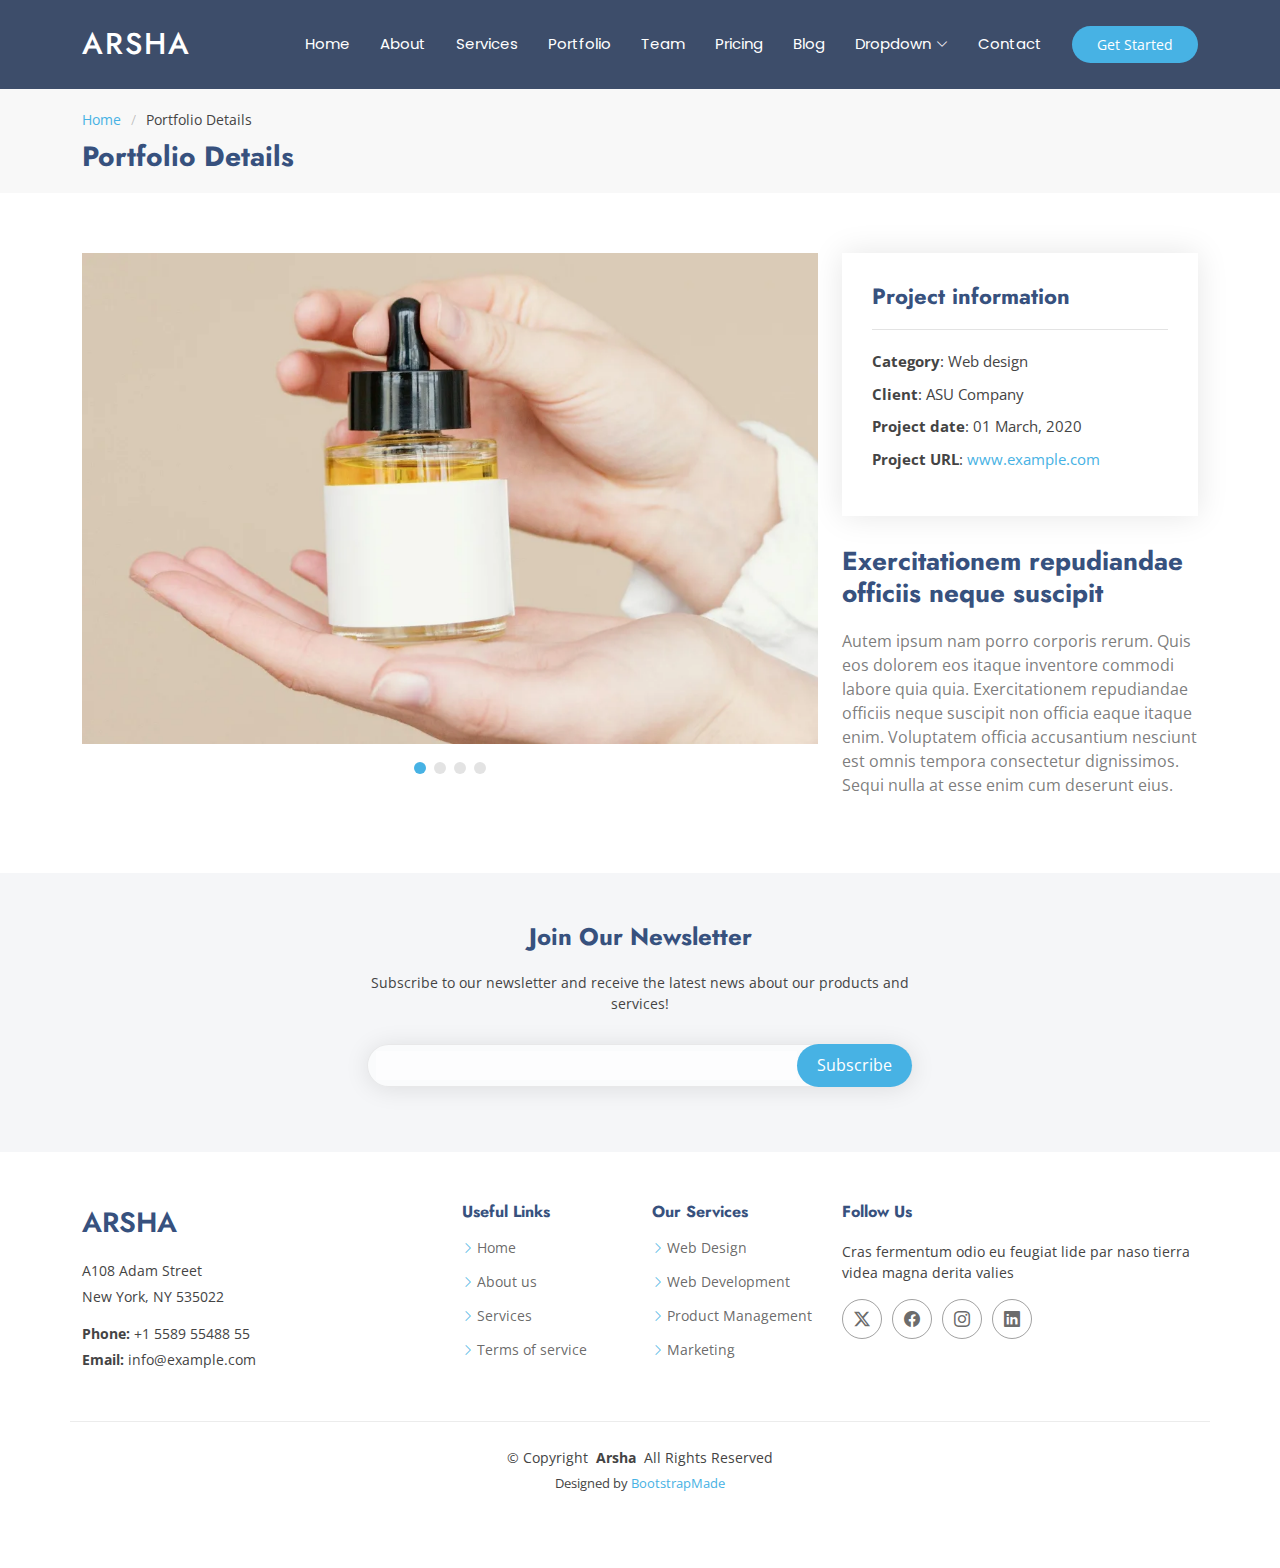
==== portfolio-details.html @ c24a5b59 "Initial commit: Added Arsha template files" ====
<!DOCTYPE html>
<html lang="en">

<head>
  <meta charset="utf-8">
  <meta content="width=device-width, initial-scale=1.0" name="viewport">
  <title>Portfolio Details - Arsha Bootstrap Template</title>
  <meta name="description" content="">
  <meta name="keywords" content="">

  <!-- Favicons -->
  <link href="assets/img/favicon.png" rel="icon">
  <link href="assets/img/apple-touch-icon.png" rel="apple-touch-icon">

  <!-- Fonts -->
  <link href="https://fonts.googleapis.com" rel="preconnect">
  <link href="https://fonts.gstatic.com" rel="preconnect" crossorigin>
  <link href="https://fonts.googleapis.com/css2?family=Open+Sans:ital,wght@0,300;0,400;0,500;0,600;0,700;0,800;1,300;1,400;1,500;1,600;1,700;1,800&family=Poppins:ital,wght@0,100;0,200;0,300;0,400;0,500;0,600;0,700;0,800;0,900;1,100;1,200;1,300;1,400;1,500;1,600;1,700;1,800;1,900&family=Jost:ital,wght@0,100;0,200;0,300;0,400;0,500;0,600;0,700;0,800;0,900;1,100;1,200;1,300;1,400;1,500;1,600;1,700;1,800;1,900&display=swap" rel="stylesheet">

  <!-- Vendor CSS Files -->
  <link href="assets/vendor/bootstrap/css/bootstrap.min.css" rel="stylesheet">
  <link href="assets/vendor/bootstrap-icons/bootstrap-icons.css" rel="stylesheet">
  <link href="assets/vendor/aos/aos.css" rel="stylesheet">
  <link href="assets/vendor/glightbox/css/glightbox.min.css" rel="stylesheet">
  <link href="assets/vendor/swiper/swiper-bundle.min.css" rel="stylesheet">

  <!-- Main CSS File -->
  <link href="assets/css/main.css" rel="stylesheet">

  <!-- =======================================================
  * Template Name: Arsha
  * Template URL: https://bootstrapmade.com/arsha-free-bootstrap-html-template-corporate/
  * Updated: Feb 22 2025 with Bootstrap v5.3.3
  * Author: BootstrapMade.com
  * License: https://bootstrapmade.com/license/
  ======================================================== -->
</head>

<body class="portfolio-details-page">

  <header id="header" class="header d-flex align-items-center sticky-top">
    <div class="container-fluid container-xl position-relative d-flex align-items-center">

      <a href="index.html" class="logo d-flex align-items-center me-auto">
        <!-- Uncomment the line below if you also wish to use an image logo -->
        <!-- <img src="assets/img/logo.webp" alt=""> -->
        <h1 class="sitename">Arsha</h1>
      </a>

      <nav id="navmenu" class="navmenu">
        <ul>
          <li><a href="#hero">Home</a></li>
          <li><a href="#about">About</a></li>
          <li><a href="#services">Services</a></li>
          <li><a href="#portfolio">Portfolio</a></li>
          <li><a href="#team">Team</a></li>
          <li><a href="#pricing">Pricing</a></li>
          <li><a href="blog.html">Blog</a></li>
          <li class="dropdown"><a href="#"><span>Dropdown</span> <i class="bi bi-chevron-down toggle-dropdown"></i></a>
            <ul>
              <li><a href="#">Dropdown 1</a></li>
              <li class="dropdown"><a href="#"><span>Deep Dropdown</span> <i class="bi bi-chevron-down toggle-dropdown"></i></a>
                <ul>
                  <li><a href="#">Deep Dropdown 1</a></li>
                  <li><a href="#">Deep Dropdown 2</a></li>
                  <li><a href="#">Deep Dropdown 3</a></li>
                  <li><a href="#">Deep Dropdown 4</a></li>
                  <li><a href="#">Deep Dropdown 5</a></li>
                </ul>
              </li>
              <li><a href="#">Dropdown 2</a></li>
              <li><a href="#">Dropdown 3</a></li>
              <li><a href="#">Dropdown 4</a></li>
            </ul>
          </li>
          <li><a href="#contact">Contact</a></li>
        </ul>
        <i class="mobile-nav-toggle d-xl-none bi bi-list"></i>
      </nav>

      <a class="btn-getstarted" href="#about">Get Started</a>

    </div>
  </header>

  <main class="main">

    <!-- Page Title -->
    <div class="page-title" data-aos="fade">
      <div class="container">
        <nav class="breadcrumbs">
          <ol>
            <li><a href="index.html">Home</a></li>
            <li class="current">Portfolio Details</li>
          </ol>
        </nav>
        <h1>Portfolio Details</h1>
      </div>
    </div><!-- End Page Title -->

    <!-- Portfolio Details Section -->
    <section id="portfolio-details" class="portfolio-details section">

      <div class="container" data-aos="fade-up" data-aos-delay="100">

        <div class="row gy-4">

          <div class="col-lg-8">
            <div class="portfolio-details-slider swiper init-swiper">

              <script type="application/json" class="swiper-config">
                {
                  "loop": true,
                  "speed": 600,
                  "autoplay": {
                    "delay": 5000
                  },
                  "slidesPerView": "auto",
                  "pagination": {
                    "el": ".swiper-pagination",
                    "type": "bullets",
                    "clickable": true
                  }
                }
              </script>

              <div class="swiper-wrapper align-items-center">

                <div class="swiper-slide">
                  <img src="assets/img/portfolio/portfolio-1.webp" alt="">
                </div>

                <div class="swiper-slide">
                  <img src="assets/img/portfolio/portfolio-10.webp" alt="">
                </div>

                <div class="swiper-slide">
                  <img src="assets/img/portfolio/portfolio-7.webp" alt="">
                </div>

                <div class="swiper-slide">
                  <img src="assets/img/portfolio/portfolio-4.webp" alt="">
                </div>

              </div>
              <div class="swiper-pagination"></div>
            </div>
          </div>

          <div class="col-lg-4">
            <div class="portfolio-info" data-aos="fade-up" data-aos-delay="200">
              <h3>Project information</h3>
              <ul>
                <li><strong>Category</strong>: Web design</li>
                <li><strong>Client</strong>: ASU Company</li>
                <li><strong>Project date</strong>: 01 March, 2020</li>
                <li><strong>Project URL</strong>: <a href="#">www.example.com</a></li>
              </ul>
            </div>
            <div class="portfolio-description" data-aos="fade-up" data-aos-delay="300">
              <h2>Exercitationem repudiandae officiis neque suscipit</h2>
              <p>
                Autem ipsum nam porro corporis rerum. Quis eos dolorem eos itaque inventore commodi labore quia quia. Exercitationem repudiandae officiis neque suscipit non officia eaque itaque enim. Voluptatem officia accusantium nesciunt est omnis tempora consectetur dignissimos. Sequi nulla at esse enim cum deserunt eius.
              </p>
            </div>
          </div>

        </div>

      </div>

    </section><!-- /Portfolio Details Section -->

  </main>

  <footer id="footer" class="footer">

    <div class="footer-newsletter">
      <div class="container">
        <div class="row justify-content-center text-center">
          <div class="col-lg-6">
            <h4>Join Our Newsletter</h4>
            <p>Subscribe to our newsletter and receive the latest news about our products and services!</p>
            <form action="forms/newsletter.php" method="post" class="php-email-form">
              <div class="newsletter-form"><input type="email" name="email"><input type="submit" value="Subscribe"></div>
              <div class="loading">Loading</div>
              <div class="error-message"></div>
              <div class="sent-message">Your subscription request has been sent. Thank you!</div>
            </form>
          </div>
        </div>
      </div>
    </div>

    <div class="container footer-top">
      <div class="row gy-4">
        <div class="col-lg-4 col-md-6 footer-about">
          <a href="index.html" class="d-flex align-items-center">
            <span class="sitename">Arsha</span>
          </a>
          <div class="footer-contact pt-3">
            <p>A108 Adam Street</p>
            <p>New York, NY 535022</p>
            <p class="mt-3"><strong>Phone:</strong> <span>+1 5589 55488 55</span></p>
            <p><strong>Email:</strong> <span>info@example.com</span></p>
          </div>
        </div>

        <div class="col-lg-2 col-md-3 footer-links">
          <h4>Useful Links</h4>
          <ul>
            <li><i class="bi bi-chevron-right"></i> <a href="#">Home</a></li>
            <li><i class="bi bi-chevron-right"></i> <a href="#">About us</a></li>
            <li><i class="bi bi-chevron-right"></i> <a href="#">Services</a></li>
            <li><i class="bi bi-chevron-right"></i> <a href="#">Terms of service</a></li>
          </ul>
        </div>

        <div class="col-lg-2 col-md-3 footer-links">
          <h4>Our Services</h4>
          <ul>
            <li><i class="bi bi-chevron-right"></i> <a href="#">Web Design</a></li>
            <li><i class="bi bi-chevron-right"></i> <a href="#">Web Development</a></li>
            <li><i class="bi bi-chevron-right"></i> <a href="#">Product Management</a></li>
            <li><i class="bi bi-chevron-right"></i> <a href="#">Marketing</a></li>
          </ul>
        </div>

        <div class="col-lg-4 col-md-12">
          <h4>Follow Us</h4>
          <p>Cras fermentum odio eu feugiat lide par naso tierra videa magna derita valies</p>
          <div class="social-links d-flex">
            <a href=""><i class="bi bi-twitter-x"></i></a>
            <a href=""><i class="bi bi-facebook"></i></a>
            <a href=""><i class="bi bi-instagram"></i></a>
            <a href=""><i class="bi bi-linkedin"></i></a>
          </div>
        </div>

      </div>
    </div>

    <div class="container copyright text-center mt-4">
      <p>© <span>Copyright</span> <strong class="px-1 sitename">Arsha</strong> <span>All Rights Reserved</span></p>
      <div class="credits">
        <!-- All the links in the footer should remain intact. -->
        <!-- You can delete the links only if you've purchased the pro version. -->
        <!-- Licensing information: https://bootstrapmade.com/license/ -->
        <!-- Purchase the pro version with working PHP/AJAX contact form: [buy-url] -->
        Designed by <a href="https://bootstrapmade.com/">BootstrapMade</a>
      </div>
    </div>

  </footer>

  <!-- Scroll Top -->
  <a href="#" id="scroll-top" class="scroll-top d-flex align-items-center justify-content-center"><i class="bi bi-arrow-up-short"></i></a>

  <!-- Preloader -->
  <div id="preloader"></div>

  <!-- Vendor JS Files -->
  <script src="assets/vendor/bootstrap/js/bootstrap.bundle.min.js"></script>
  <script src="assets/vendor/php-email-form/validate.js"></script>
  <script src="assets/vendor/aos/aos.js"></script>
  <script src="assets/vendor/glightbox/js/glightbox.min.js"></script>
  <script src="assets/vendor/swiper/swiper-bundle.min.js"></script>
  <script src="assets/vendor/waypoints/noframework.waypoints.js"></script>
  <script src="assets/vendor/imagesloaded/imagesloaded.pkgd.min.js"></script>
  <script src="assets/vendor/isotope-layout/isotope.pkgd.min.js"></script>

  <!-- Main JS File -->
  <script src="assets/js/main.js"></script>

</body>

</html>
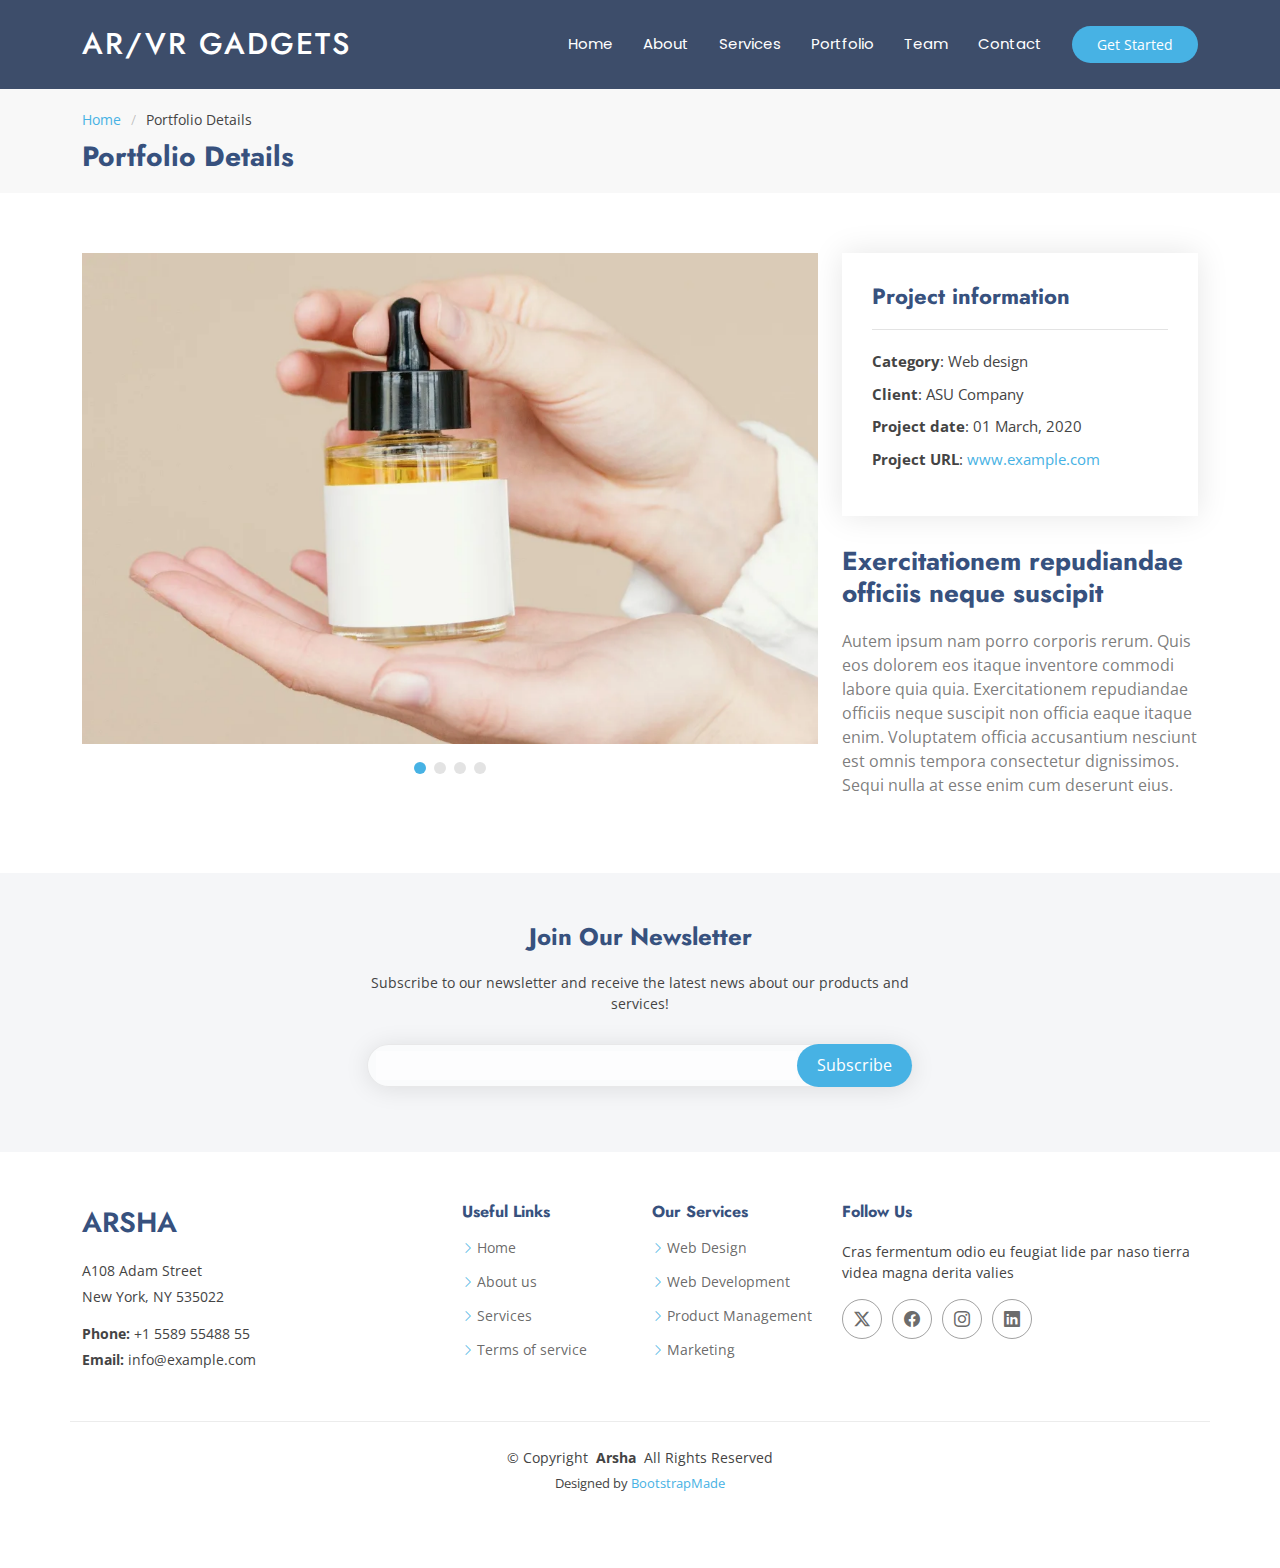
==== commit 6202c2a7: "Update portfolio-details.html" ====
--- a/portfolio-details.html
+++ b/portfolio-details.html
@@ -4,7 +4,7 @@
 <head>
   <meta charset="utf-8">
   <meta content="width=device-width, initial-scale=1.0" name="viewport">
-  <title>Portfolio Details - Arsha Bootstrap Template</title>
+  <title>Portfolio Details - AR/VR Gadgets</title>
   <meta name="description" content="">
   <meta name="keywords" content="">
 
@@ -44,36 +44,17 @@
       <a href="index.html" class="logo d-flex align-items-center me-auto">
         <!-- Uncomment the line below if you also wish to use an image logo -->
         <!-- <img src="assets/img/logo.webp" alt=""> -->
-        <h1 class="sitename">Arsha</h1>
+        <h1 class="sitename">AR/VR Gadgets</h1>
       </a>
 
       <nav id="navmenu" class="navmenu">
         <ul>
-          <li><a href="#hero">Home</a></li>
-          <li><a href="#about">About</a></li>
-          <li><a href="#services">Services</a></li>
+          <li><a href="index.html">Home</a></li>
+          <li><a href="index.html#about">About</a></li>
+          <li><a href="index.html#services">Services</a></li>
           <li><a href="#portfolio">Portfolio</a></li>
-          <li><a href="#team">Team</a></li>
-          <li><a href="#pricing">Pricing</a></li>
-          <li><a href="blog.html">Blog</a></li>
-          <li class="dropdown"><a href="#"><span>Dropdown</span> <i class="bi bi-chevron-down toggle-dropdown"></i></a>
-            <ul>
-              <li><a href="#">Dropdown 1</a></li>
-              <li class="dropdown"><a href="#"><span>Deep Dropdown</span> <i class="bi bi-chevron-down toggle-dropdown"></i></a>
-                <ul>
-                  <li><a href="#">Deep Dropdown 1</a></li>
-                  <li><a href="#">Deep Dropdown 2</a></li>
-                  <li><a href="#">Deep Dropdown 3</a></li>
-                  <li><a href="#">Deep Dropdown 4</a></li>
-                  <li><a href="#">Deep Dropdown 5</a></li>
-                </ul>
-              </li>
-              <li><a href="#">Dropdown 2</a></li>
-              <li><a href="#">Dropdown 3</a></li>
-              <li><a href="#">Dropdown 4</a></li>
-            </ul>
-          </li>
-          <li><a href="#contact">Contact</a></li>
+          <li><a href="index.html#team">Team</a></li>
+          <li><a href="index.html#contact">Contact</a></li>
         </ul>
         <i class="mobile-nav-toggle d-xl-none bi bi-list"></i>
       </nav>
@@ -274,4 +255,4 @@
 
 </body>
 
-</html>+</html>
--- a/assets/css/main.css
+++ b/assets/css/main.css
@@ -844,15 +844,47 @@
 }
 
 /*--------------------------------------------------------------
-# Hero Section
---------------------------------------------------------------*/
+/* Hero Section */
 .hero {
   width: 100%;
-  min-height: 80vh;
+  min-height: 100vh;
   position: relative;
   padding: 120px 0 60px 0;
   display: flex;
   align-items: center;
+  color: #fff;
+  text-shadow: 2px 2px 4px rgba(0, 0, 0, 0.7);
+  background-image: url('assets/img/bg/bg-front.jpeg');
+  background-size: cover;
+  background-position: center;
+  animation: backgroundAnimation 10s infinite alternate;
+}
+
+/* Ensuring background responsiveness */
+@media (max-width: 1200px) {
+  .hero {
+    background-attachment: fixed;
+  }
+}
+
+@media (max-width: 768px) {
+  .hero {
+    background-size: cover;
+    background-position: top center;
+  }
+}
+
+@media (max-width: 480px) {
+  .hero {
+    background-size: cover;
+    background-position: top center;
+  }
+}
+
+@keyframes backgroundAnimation {
+  0% { background-position: top left; }
+  50% { background-position: bottom right; }
+  100% { background-position: top left; }
 }
 
 .hero h1 {
@@ -863,7 +895,7 @@
 }
 
 .hero p {
-  color: color-mix(in srgb, var(--default-color), transparent 30%);
+  color: #ddd;
   margin: 5px 0 30px 0;
   font-size: 22px;
   line-height: 1.3;
@@ -912,10 +944,6 @@
   color: color-mix(in srgb, var(--accent-color), transparent 15%);
 }
 
-.hero .animated {
-  animation: up-down 2s ease-in-out infinite alternate-reverse both;
-}
-
 @media (max-width: 640px) {
   .hero h1 {
     font-size: 28px;
@@ -938,11 +966,12 @@
   0% {
     transform: translateY(10px);
   }
-
   100% {
     transform: translateY(-10px);
   }
 }
+
+
 
 /*--------------------------------------------------------------
 # Clients Section
@@ -3574,4 +3603,4 @@
   padding-left: 5px;
   color: color-mix(in srgb, var(--default-color), transparent 60%);
   font-size: 14px;
-}+}
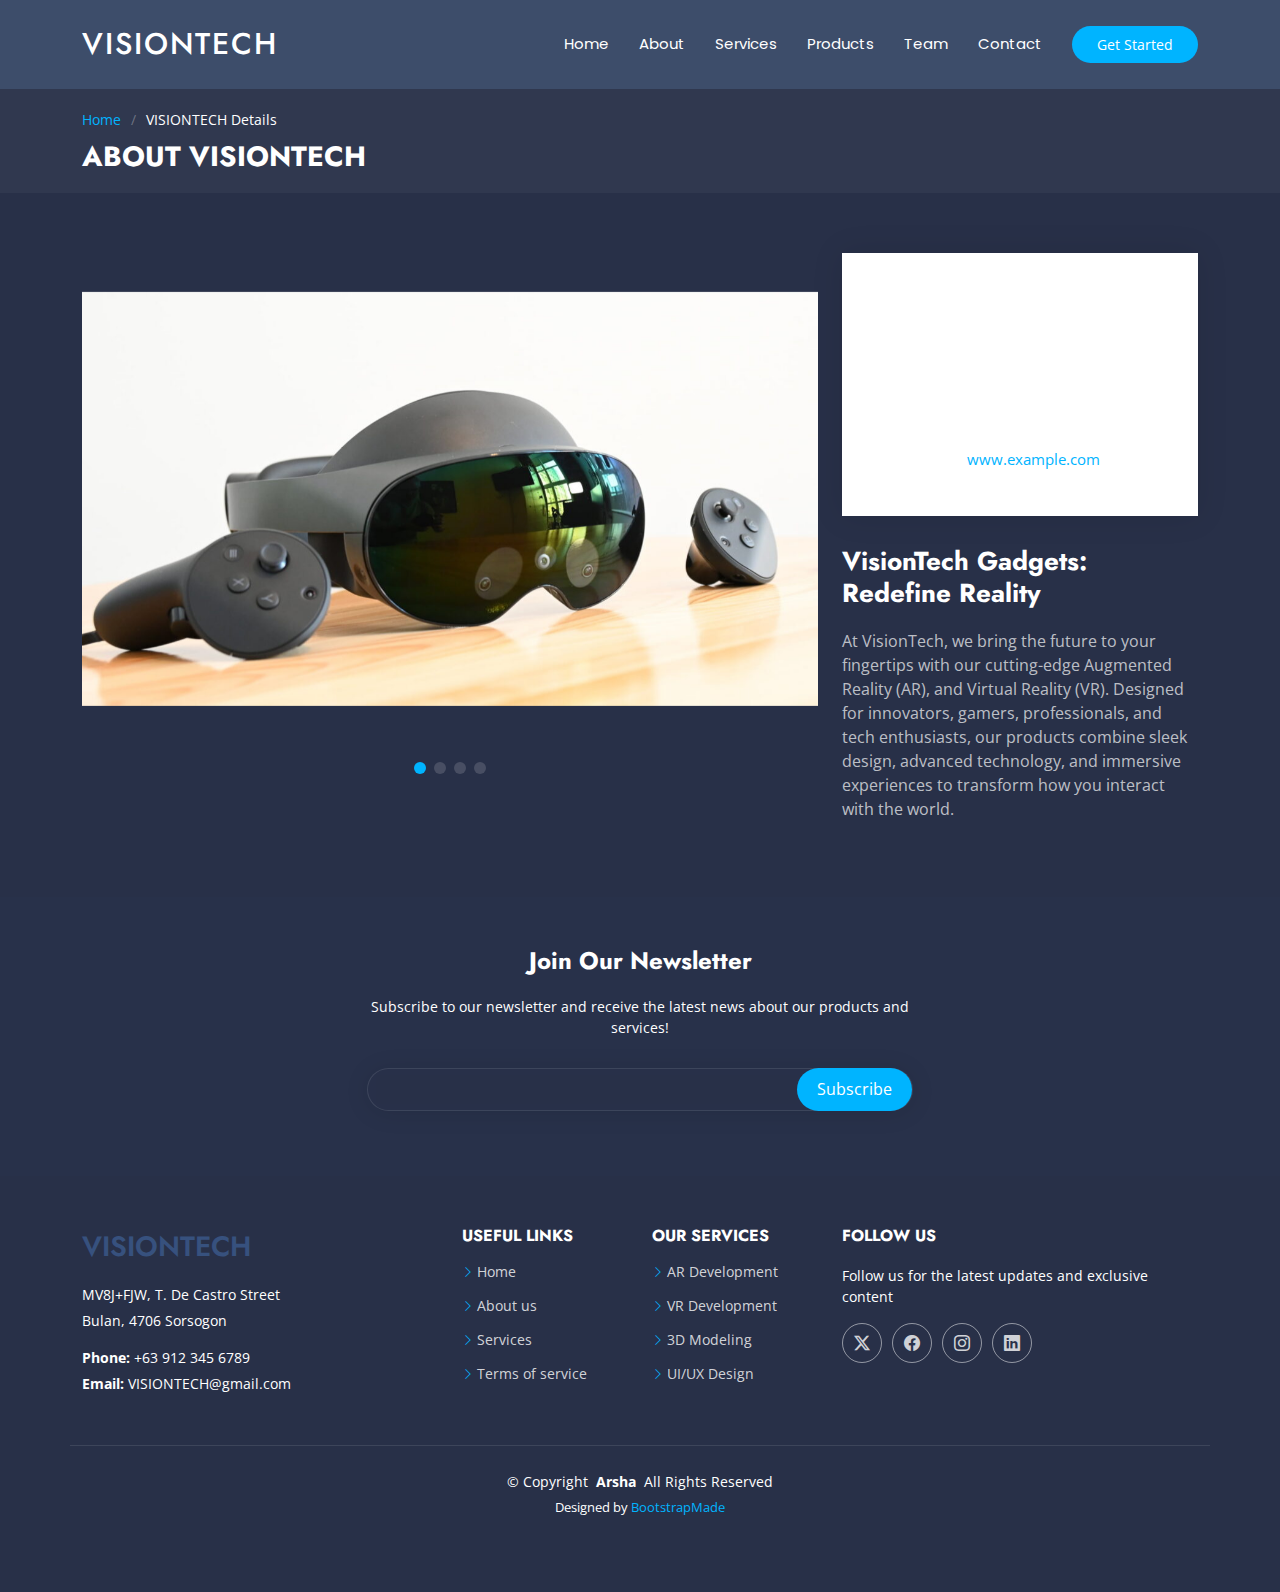
==== commit 0d91bd00: "Update portfolio-details.html" ====
--- a/portfolio-details.html
+++ b/portfolio-details.html
@@ -4,7 +4,7 @@
 <head>
   <meta charset="utf-8">
   <meta content="width=device-width, initial-scale=1.0" name="viewport">
-  <title>Portfolio Details - AR/VR Gadgets</title>
+  <title>Augmented & Virtual Reality Gadgets</title>
   <meta name="description" content="">
   <meta name="keywords" content="">
 
@@ -44,7 +44,7 @@
       <a href="index.html" class="logo d-flex align-items-center me-auto">
         <!-- Uncomment the line below if you also wish to use an image logo -->
         <!-- <img src="assets/img/logo.webp" alt=""> -->
-        <h1 class="sitename">AR/VR Gadgets</h1>
+        <h1 class="sitename">VISIONTECH</h1>
       </a>
 
       <nav id="navmenu" class="navmenu">
@@ -52,7 +52,7 @@
           <li><a href="index.html">Home</a></li>
           <li><a href="index.html#about">About</a></li>
           <li><a href="index.html#services">Services</a></li>
-          <li><a href="#portfolio">Portfolio</a></li>
+          <li><a href="#portfolio">Products</a></li>
           <li><a href="index.html#team">Team</a></li>
           <li><a href="index.html#contact">Contact</a></li>
         </ul>
@@ -72,10 +72,10 @@
         <nav class="breadcrumbs">
           <ol>
             <li><a href="index.html">Home</a></li>
-            <li class="current">Portfolio Details</li>
+            <li class="current">VISIONTECH Details</li>
           </ol>
         </nav>
-        <h1>Portfolio Details</h1>
+        <h1>ABOUT VISIONTECH</h1>
       </div>
     </div><!-- End Page Title -->
 
@@ -108,19 +108,19 @@
               <div class="swiper-wrapper align-items-center">
 
                 <div class="swiper-slide">
-                  <img src="assets/img/portfolio/portfolio-1.webp" alt="">
-                </div>
-
-                <div class="swiper-slide">
-                  <img src="assets/img/portfolio/portfolio-10.webp" alt="">
-                </div>
-
-                <div class="swiper-slide">
-                  <img src="assets/img/portfolio/portfolio-7.webp" alt="">
-                </div>
-
-                <div class="swiper-slide">
-                  <img src="assets/img/portfolio/portfolio-4.webp" alt="">
+                  <img src="assets/img/portfolio/slide_1.jpg" alt="">
+                </div>
+
+                <div class="swiper-slide">
+                  <img src="assets/img/portfolio/slide_2.jpg" alt="">
+                </div>
+
+                <div class="swiper-slide">
+                  <img src="assets/img/portfolio/slide_3.webp" alt="">
+                </div>
+
+                <div class="swiper-slide">
+                  <img src="assets/img/portfolio/slide_4.webp" alt="">
                 </div>
 
               </div>
@@ -133,15 +133,15 @@
               <h3>Project information</h3>
               <ul>
                 <li><strong>Category</strong>: Web design</li>
-                <li><strong>Client</strong>: ASU Company</li>
-                <li><strong>Project date</strong>: 01 March, 2020</li>
+                <li><strong>Client</strong>: SSU BULAN CAMPUS</li>
+                <li><strong>Project date</strong>: 09 March, 2025</li>
                 <li><strong>Project URL</strong>: <a href="#">www.example.com</a></li>
               </ul>
             </div>
             <div class="portfolio-description" data-aos="fade-up" data-aos-delay="300">
-              <h2>Exercitationem repudiandae officiis neque suscipit</h2>
+              <h2>VisionTech Gadgets: Redefine Reality</h2>
               <p>
-                Autem ipsum nam porro corporis rerum. Quis eos dolorem eos itaque inventore commodi labore quia quia. Exercitationem repudiandae officiis neque suscipit non officia eaque itaque enim. Voluptatem officia accusantium nesciunt est omnis tempora consectetur dignissimos. Sequi nulla at esse enim cum deserunt eius.
+                At VisionTech, we bring the future to your fingertips with our cutting-edge Augmented Reality (AR), and Virtual Reality (VR). Designed for innovators, gamers, professionals, and tech enthusiasts, our products combine sleek design, advanced technology, and immersive experiences to transform how you interact with the world.
               </p>
             </div>
           </div>
@@ -177,18 +177,18 @@
       <div class="row gy-4">
         <div class="col-lg-4 col-md-6 footer-about">
           <a href="index.html" class="d-flex align-items-center">
-            <span class="sitename">Arsha</span>
+            <span class="sitename">VISIONTECH</span>
           </a>
           <div class="footer-contact pt-3">
-            <p>A108 Adam Street</p>
-            <p>New York, NY 535022</p>
-            <p class="mt-3"><strong>Phone:</strong> <span>+1 5589 55488 55</span></p>
-            <p><strong>Email:</strong> <span>info@example.com</span></p>
+            <p>MV8J+FJW, T. De Castro Street</p>
+            <p>Bulan, 4706 Sorsogon</p>
+            <p class="mt-3"><strong>Phone:</strong> <span>+63 912 345 6789</span></p>
+            <p><strong>Email:</strong> <span>VISIONTECH@gmail.com</span></p>
           </div>
         </div>
 
         <div class="col-lg-2 col-md-3 footer-links">
-          <h4>Useful Links</h4>
+          <h4>USEFUL LINKS</h4>
           <ul>
             <li><i class="bi bi-chevron-right"></i> <a href="#">Home</a></li>
             <li><i class="bi bi-chevron-right"></i> <a href="#">About us</a></li>
@@ -198,18 +198,18 @@
         </div>
 
         <div class="col-lg-2 col-md-3 footer-links">
-          <h4>Our Services</h4>
+          <h4>OUR SERVICES</h4>
           <ul>
-            <li><i class="bi bi-chevron-right"></i> <a href="#">Web Design</a></li>
-            <li><i class="bi bi-chevron-right"></i> <a href="#">Web Development</a></li>
-            <li><i class="bi bi-chevron-right"></i> <a href="#">Product Management</a></li>
-            <li><i class="bi bi-chevron-right"></i> <a href="#">Marketing</a></li>
+            <li><i class="bi bi-chevron-right"></i> <a href="#">AR Development</a></li>
+            <li><i class="bi bi-chevron-right"></i> <a href="#">VR Development</a></li>
+            <li><i class="bi bi-chevron-right"></i> <a href="#">3D Modeling</a></li>
+            <li><i class="bi bi-chevron-right"></i> <a href="#">UI/UX Design</a></li>
           </ul>
         </div>
 
         <div class="col-lg-4 col-md-12">
-          <h4>Follow Us</h4>
-          <p>Cras fermentum odio eu feugiat lide par naso tierra videa magna derita valies</p>
+          <h4>FOLLOW US</h4>
+          <p>Follow us for the latest updates and exclusive content</p>
           <div class="social-links d-flex">
             <a href=""><i class="bi bi-twitter-x"></i></a>
             <a href=""><i class="bi bi-facebook"></i></a>
@@ -256,3 +256,4 @@
 </body>
 
 </html>
+
--- a/assets/css/main.css
+++ b/assets/css/main.css
@@ -18,11 +18,11 @@
 }
 
 /* Global Colors - The following color variables are used throughout the website. Updating them here will change the color scheme of the entire website */
-:root { 
-  --background-color: #ffffff; /* Background color for the entire website, including individual sections */
-  --default-color: #444444; /* Default color used for the majority of the text content across the entire website */
+:root {
+  --background-color: #283048; /* Background color for the entire website, including individual sections */
+  --default-color: #ffffff; /* Default color used for the majority of the text content across the entire website */
   --heading-color: #37517e; /* Color for headings, subheadings and title throughout the website */
-  --accent-color: #47b2e4; /* Accent color that represents your brand on the website. It's used for buttons, links, and other elements that need to stand out */
+  --accent-color: #00B4FF; /* Accent color that represents your brand on the website. It's used for buttons, links, and other elements that need to stand out */
   --surface-color: #ffffff; /* The surface color is used as a background of boxed elements within sections, such as cards, icon boxes, or other elements that require a visual separation from the global background. */
   --contrast-color: #ffffff; /* Contrast color for text, ensuring readability against backgrounds of accent, heading, or default colors. */
 }
@@ -40,7 +40,7 @@
 /* Color Presets - These classes override global colors when applied to any section or element, providing reuse of the sam color scheme. */
 
 .light-background {
-  --background-color: #f5f6f8;
+  --background-color:#1f2a49; /* BG-COLOR FOR COLUMN*/
   --surface-color: #ffffff;
 }
 
@@ -83,7 +83,7 @@
 h4,
 h5,
 h6 {
-  color: var(--heading-color);
+  color: #ffffff(--heading-color);
   font-family: var(--heading-font);
 }
 
@@ -1065,7 +1065,7 @@
 }
 
 .why-us .faq-container .faq-item {
-  background-color: var(--surface-color);
+  background-color: #283048;
   position: relative;
   padding: 20px;
   margin-bottom: 20px;
@@ -1222,7 +1222,7 @@
 # Services Section
 --------------------------------------------------------------*/
 .services .service-item {
-  background-color: var(--surface-color);
+  background-color: #37517e; /*Service BG-COLOR*/
   box-shadow: 0px 5px 90px 0px rgba(0, 0, 0, 0.1);
   padding: 50px 30px;
   transition: all ease-in-out 0.4s;
@@ -1246,7 +1246,7 @@
 }
 
 .services .service-item h4 a {
-  color: var(--heading-color);
+  color: #ffffff;
   transition: ease-in-out 0.3s;
 }
 
@@ -1575,7 +1575,7 @@
 # Team Section
 --------------------------------------------------------------*/
 .team .team-member {
-  background-color: var(--surface-color);
+  background-color: #1f2a49;
   box-shadow: 0px 2px 15px rgba(0, 0, 0, 0.1);
   position: relative;
   border-radius: 5px;
@@ -2156,7 +2156,7 @@
 # Contact Section
 --------------------------------------------------------------*/
 .contact .info-wrap {
-  background-color: var(--surface-color);
+  background-color: #1f2a49;
   box-shadow: 0px 0px 20px rgba(0, 0, 0, 0.1);
   border-top: 3px solid var(--accent-color);
   border-bottom: 3px solid var(--accent-color);
@@ -2207,7 +2207,7 @@
 }
 
 .contact .php-email-form {
-  background-color: var(--surface-color);
+  background-color: #1f2a49;
   height: 100%;
   padding: 30px;
   border-top: 3px solid var(--accent-color);
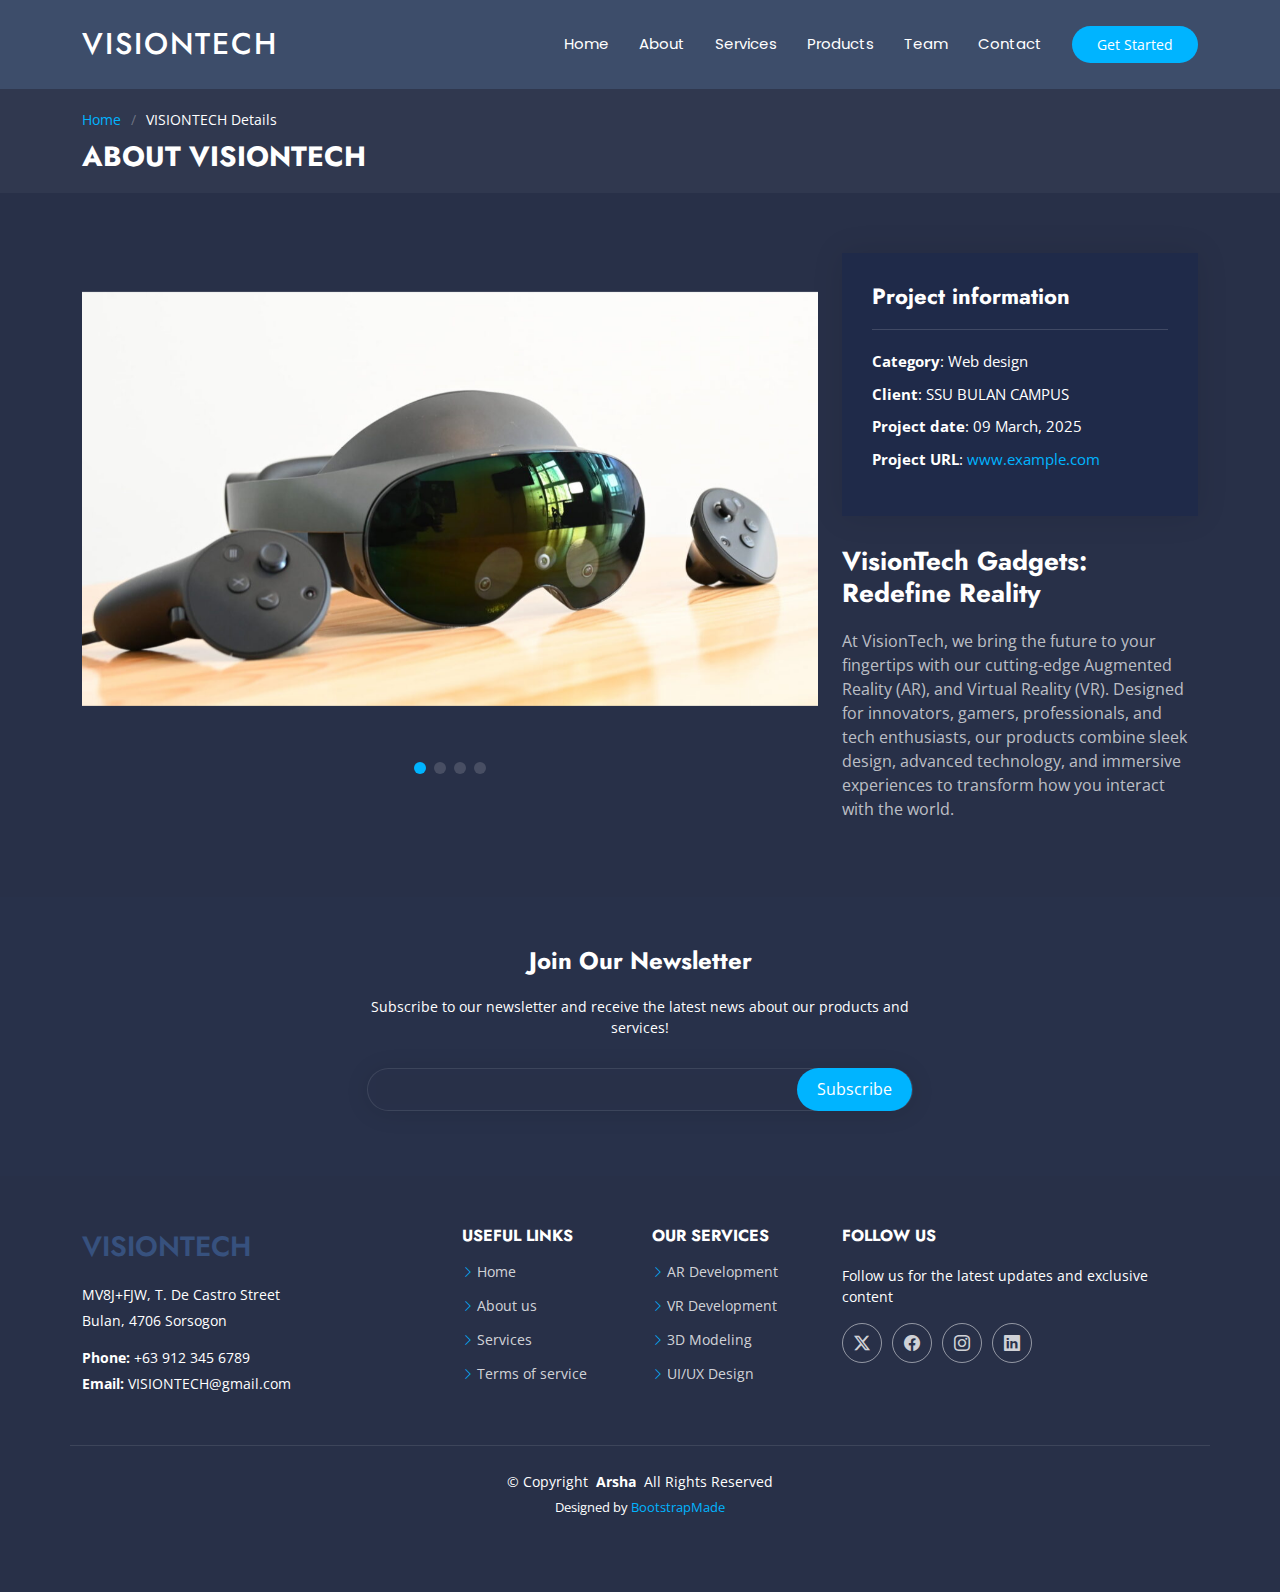
==== commit 5ad97124: "Update portfolio-details.html" ====
--- a/portfolio-details.html
+++ b/portfolio-details.html
@@ -190,9 +190,9 @@
         <div class="col-lg-2 col-md-3 footer-links">
           <h4>USEFUL LINKS</h4>
           <ul>
-            <li><i class="bi bi-chevron-right"></i> <a href="#">Home</a></li>
-            <li><i class="bi bi-chevron-right"></i> <a href="#">About us</a></li>
-            <li><i class="bi bi-chevron-right"></i> <a href="#">Services</a></li>
+            <li><i class="bi bi-chevron-right"></i> <a href="index.html#hero">Home</a></li>
+            <li><i class="bi bi-chevron-right"></i> <a href="index.html#about">About us</a></li>
+            <li><i class="bi bi-chevron-right"></i> <a href="index.html#services">Services</a></li>
             <li><i class="bi bi-chevron-right"></i> <a href="#">Terms of service</a></li>
           </ul>
         </div>
@@ -200,10 +200,15 @@
         <div class="col-lg-2 col-md-3 footer-links">
           <h4>OUR SERVICES</h4>
           <ul>
-            <li><i class="bi bi-chevron-right"></i> <a href="#">AR Development</a></li>
-            <li><i class="bi bi-chevron-right"></i> <a href="#">VR Development</a></li>
-            <li><i class="bi bi-chevron-right"></i> <a href="#">3D Modeling</a></li>
-            <li><i class="bi bi-chevron-right"></i> <a href="#">UI/UX Design</a></li>
+            <li><i class="bi bi-chevron-right"></i> <a
+                href="https://mobidev.biz/blog/augmented-reality-development-guide">AR Development</a></li>
+            <li><i class="bi bi-chevron-right"></i> <a href="https://learn.unity.com/learn/pathway/vr-development">VR
+                Development</a></li>
+            <li><i class="bi bi-chevron-right"></i> <a
+                href="https://medium.com/inborn-experience/the-3d-pipeline-for-vr-artists-86f987147e5a">3D Modeling</a>
+            </li>
+            <li><i class="bi bi-chevron-right"></i> <a
+                href="https://uxplanet.org/ui-ux-designing-for-ar-vr-8c695caccc5e">UI/UX Design</a></li>
           </ul>
         </div>
 
--- a/assets/css/main.css
+++ b/assets/css/main.css
@@ -841,6 +841,23 @@
 
 .section-title p {
   margin-bottom: 0;
+}
+
+/*this is for the VR image moving*/
+@keyframes float {
+  0% {
+    transform: translateY(0px);
+  }
+  50% {
+    transform: translateY(-20px);
+  }
+  100% {
+    transform: translateY(0px);
+  }
+}
+
+.moving-image {
+  animation: float 3s ease-in-out infinite;
 }
 
 /*--------------------------------------------------------------
@@ -2282,7 +2299,7 @@
 }
 
 .portfolio-details .portfolio-info {
-  background-color: var(--surface-color);
+  background-color: #1f2a49;
   padding: 30px;
   box-shadow: 0px 0 30px rgba(0, 0, 0, 0.1);
 }
@@ -3604,3 +3621,4 @@
   color: color-mix(in srgb, var(--default-color), transparent 60%);
   font-size: 14px;
 }
+
